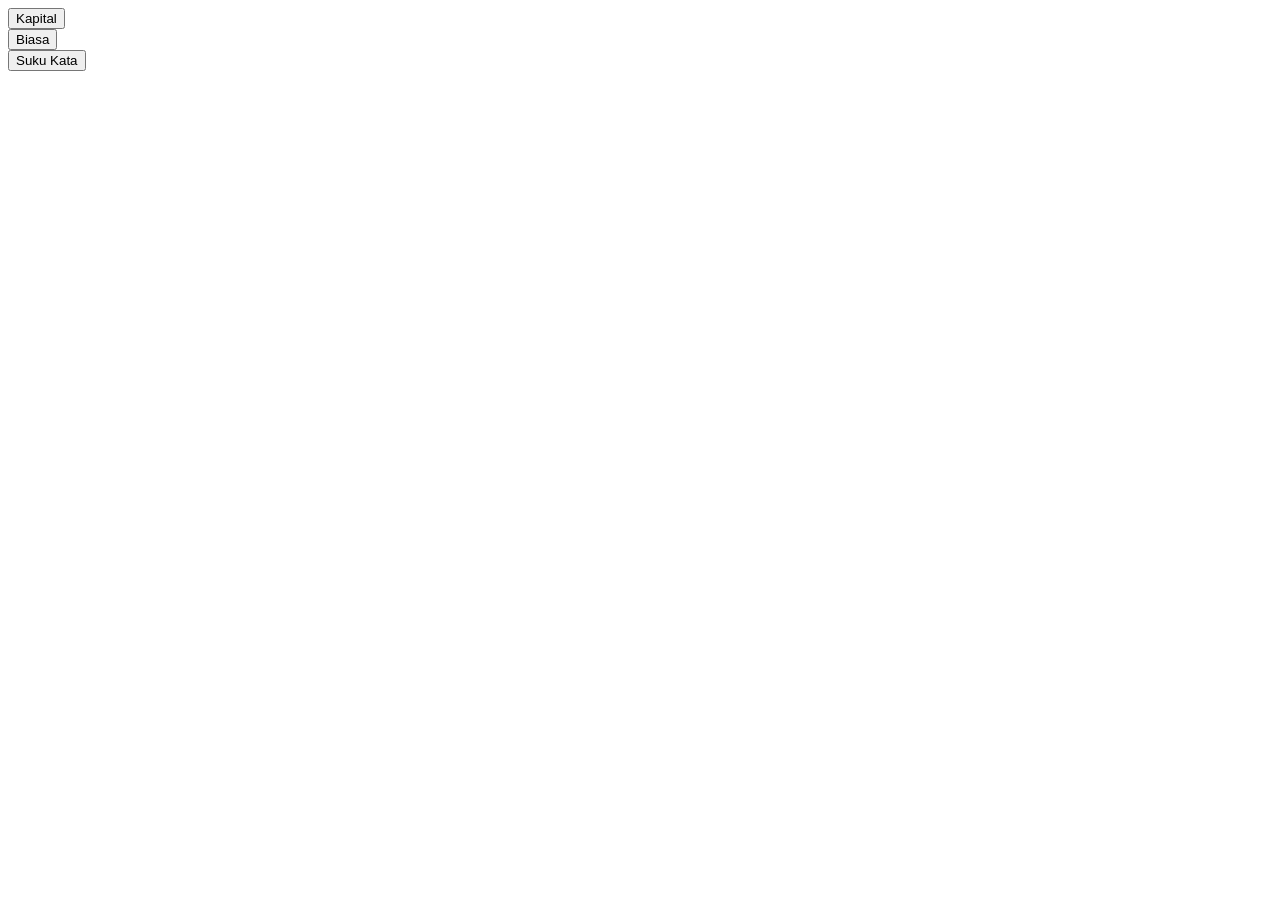
==== index.html @ ca83f66a "fisrt commit" ====
<!DOCTYPE html>
<html lang="en">
<head>
    <meta charset="UTF-8">
    <meta name="viewport" content="width=device-width, initial-scale=1.0">
    <title>Kuis mengenal huruf abjad</title>
</head>
<body>
    <div class="container">
        <section id="kapital">
            <button onclick="kapital()">Kapital</button>
        </section>
        <section id="biasa">
            <button onclick="biasa()">Biasa</button>
        </section>
        <section id="suku-kata">
            <button onclick="sukuKata()">Suku Kata</button>
        </section>
    </div>

    <script>
        function kapital(){
            window.location.href = 'kapital/index.html';
        }
        function biasa(){
            window.location.href = 'biasa/index.html';
        }
        function sukuKata(){
            window.location.href = 'suku-kata/index.html';
        }
    </script>
</body>
</html>
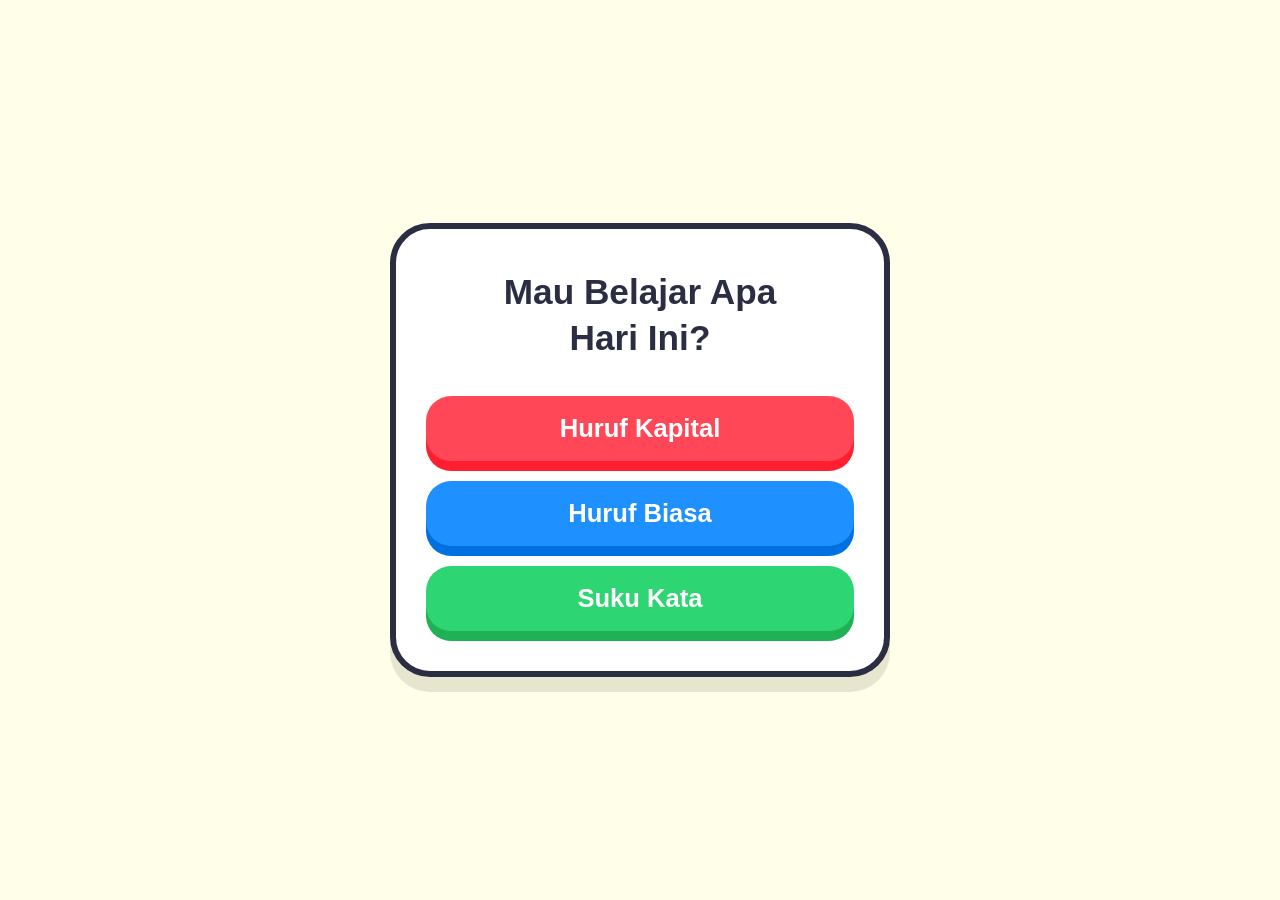
==== commit 470abccc: "Perbaikan tampilan dan menambahkan fitur untuk huruf biasa." ====
--- a/index.html
+++ b/index.html
@@ -4,18 +4,154 @@
     <meta charset="UTF-8">
     <meta name="viewport" content="width=device-width, initial-scale=1.0">
     <title>Kuis mengenal huruf abjad</title>
+    <link rel="stylesheet" href="https://cdnjs.cloudflare.com/ajax/libs/font-awesome/6.5.1/css/all.min.css">
+    
+    <style>
+        /* --- CSS INTERNAL --- */
+        * {
+            box-sizing: border-box;
+            margin: 0;
+            padding: 0;
+        }
+
+        body {
+            font-family: 'Comic Sans MS', 'Segoe UI', Roboto, sans-serif;
+            background-color: #FFFEE8; /* Kuning pastel cerah */
+            display: flex;
+            justify-content: center;
+            align-items: center;
+            min-height: 100vh;
+            padding: 20px;
+        }
+
+        /* Kontainer Utama Menu */
+        .container {
+            text-align: center;
+            padding: 40px 30px;
+            background: #ffffff;
+            border-radius: 40px;
+            box-shadow: 0 15px 0 #E6E5CE; /* Efek 3D tebal */
+            border: 6px solid #2b2d42;
+            max-width: 500px;
+            width: 100%;
+        }
+
+        /* Judul Menu Utama */
+        h1 {
+            font-size: 2.2rem;
+            color: #2b2d42;
+            margin-bottom: 35px;
+            text-shadow: 2px 2px 0px #FFF;
+            line-height: 1.3;
+        }
+
+        /* Tata Letak Pilihan Menu */
+        .menu-wrapper {
+            display: flex;
+            flex-direction: column;
+            gap: 20px; /* Jarak antar tombol */
+        }
+
+        /* Desain Tombol Menu Utama */
+        section button {
+            font-family: 'Comic Sans MS', sans-serif;
+            font-size: 1.6rem;
+            font-weight: bold;
+            color: #ffffff;
+            width: 100%;
+            padding: 18px 20px;
+            border: none;
+            border-radius: 25px;
+            cursor: pointer;
+            user-select: none;
+            transition: transform 0.1s ease, box-shadow 0.1s ease;
+        }
+
+        /* Kustomisasi Warna & Efek 3D Tiap Pilihan */
+        #kapital button {
+            background-color: #FF4757; /* Merah cerah */
+            box-shadow: 0 10px 0 #FF1F30;
+        }
+        #kapital button:hover {
+            transform: translateY(-4px);
+            box-shadow: 0 14px 0 #FF1F30;
+        }
+
+        #biasa button {
+            background-color: #1E90FF; /* Biru cerah */
+            box-shadow: 0 10px 0 #0070E0;
+        }
+        #biasa button:hover {
+            transform: translateY(-4px);
+            box-shadow: 0 14px 0 #0070E0;
+        }
+
+        #suku-kata button {
+            background-color: #2ED573; /* Hijau cerah */
+            box-shadow: 0 10px 0 #20B056;
+        }
+        #suku-kata button:hover {
+            transform: translateY(-4px);
+            box-shadow: 0 14px 0 #20B056;
+        }
+
+        /* Efek saat tombol ditekan (Berlaku tuk semua tombol) */
+        section button:active {
+            transform: translateY(10px);
+            box-shadow: 0 0px 0 transparent;
+        }
+
+        /* --- RESPONSIVE MOBILE STYLING --- */
+        @media screen and (max-width: 480px) {
+            .container {
+                padding: 30px 20px;
+                border-radius: 30px;
+                border-width: 5px;
+                box-shadow: 0 10px 0 #E6E5CE;
+            }
+
+            h1 {
+                font-size: 1.7rem;
+                margin-bottom: 25px;
+            }
+
+            section button {
+                font-size: 1.3rem;
+                padding: 14px 15px;
+                border-radius: 20px;
+            }
+            
+            /* Penyesuaian bayangan tombol di HP saat ditekan */
+            #kapital button { box-shadow: 0 7px 0 #FF1F30; }
+            #biasa button { box-shadow: 0 7px 0 #0070E0; }
+            #suku-kata button { box-shadow: 0 7px 0 #20B056; }
+            
+            #kapital button:hover { box-shadow: 0 9px 0 #FF1F30; }
+            #biasa button:hover { box-shadow: 0 9px 0 #0070E0; }
+            #suku-kata button:hover { box-shadow: 0 9px 0 #20B056; }
+
+            section button:active {
+                transform: translateY(7px);
+                box-shadow: 0 0px 0 transparent;
+            }
+        }
+    </style>
 </head>
 <body>
     <div class="container">
-        <section id="kapital">
-            <button onclick="kapital()">Kapital</button>
-        </section>
-        <section id="biasa">
-            <button onclick="biasa()">Biasa</button>
-        </section>
-        <section id="suku-kata">
-            <button onclick="sukuKata()">Suku Kata</button>
-        </section>
+        <h1>Mau Belajar Apa<br>Hari Ini?</h1>
+        
+        <div class="menu-wrapper">
+            <section id="kapital">
+                <button onclick="kapital()">Huruf Kapital</button>
+            </section>
+            <section id="biasa">
+                <button onclick="biasa()">Huruf Biasa</button>
+            </section>
+            <section id="suku-kata">
+                <button onclick="sukuKata()">Suku Kata</button>
+            </section>
+        </div>
     </div>
 
     <script>
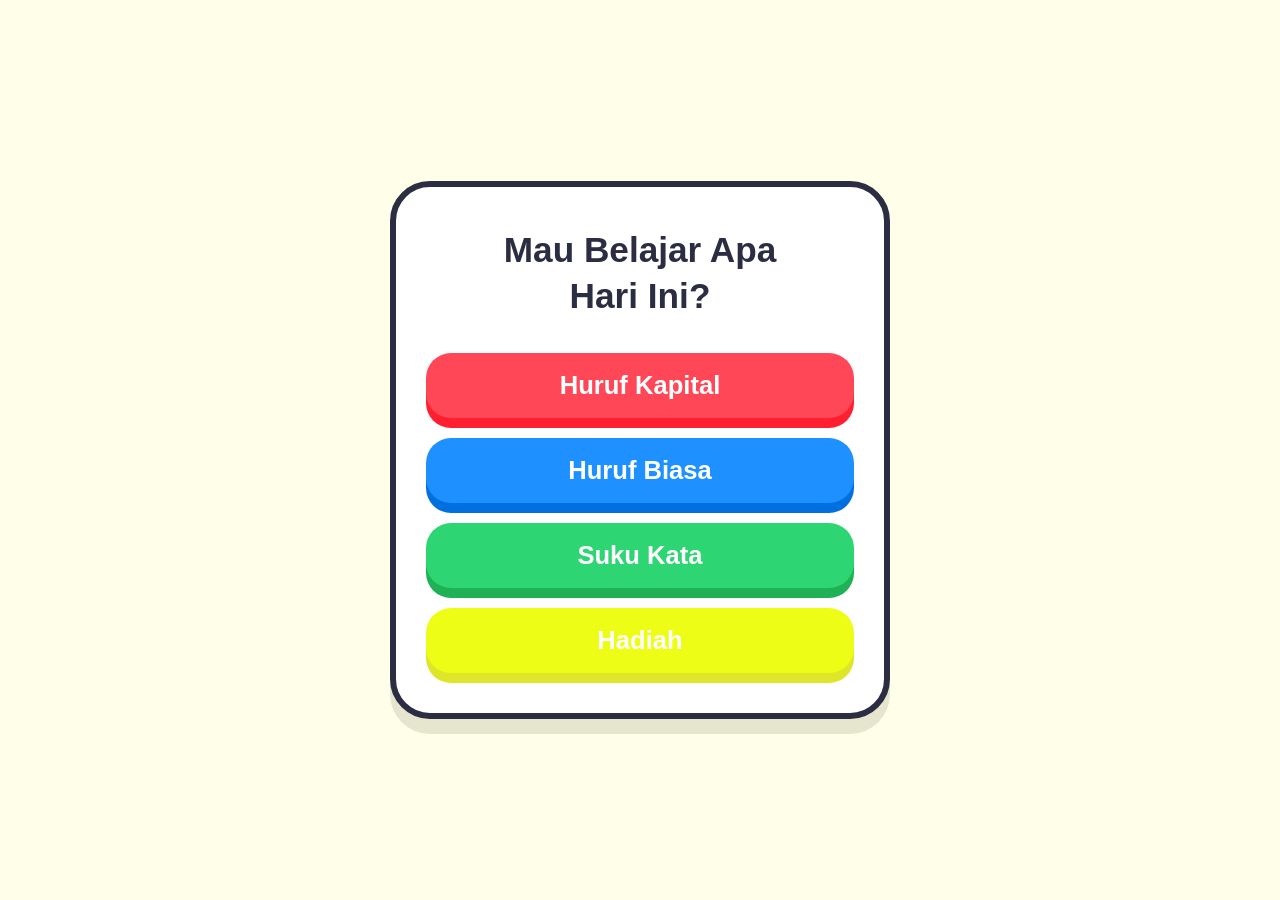
==== commit c80971eb: "Beberapa penyesuaian kecil." ====
--- a/index.html
+++ b/index.html
@@ -95,6 +95,15 @@
             box-shadow: 0 14px 0 #20B056;
         }
 
+        #hadiah button {
+            background-color: #eefd15; /* Hijau cerah */
+            box-shadow: 0 10px 0 #dfe529;
+        }
+        #hadiah button:hover {
+            transform: translateY(-4px);
+            box-shadow: 0 14px 0 #b4ce1c;
+        }
+
         /* Efek saat tombol ditekan (Berlaku tuk semua tombol) */
         section button:active {
             transform: translateY(10px);
@@ -151,6 +160,9 @@
             <section id="suku-kata">
                 <button onclick="sukuKata()">Suku Kata</button>
             </section>
+            <section id="hadiah">
+                <button onclick="hadiah()">Hadiah</button>
+            </section>
         </div>
     </div>
 
@@ -164,6 +176,9 @@
         function sukuKata(){
             window.location.href = 'suku-kata/index.html';
         }
+        function hadiah(){
+            window.location.href = 'hadiah.html'
+        }
     </script>
 </body>
 </html>
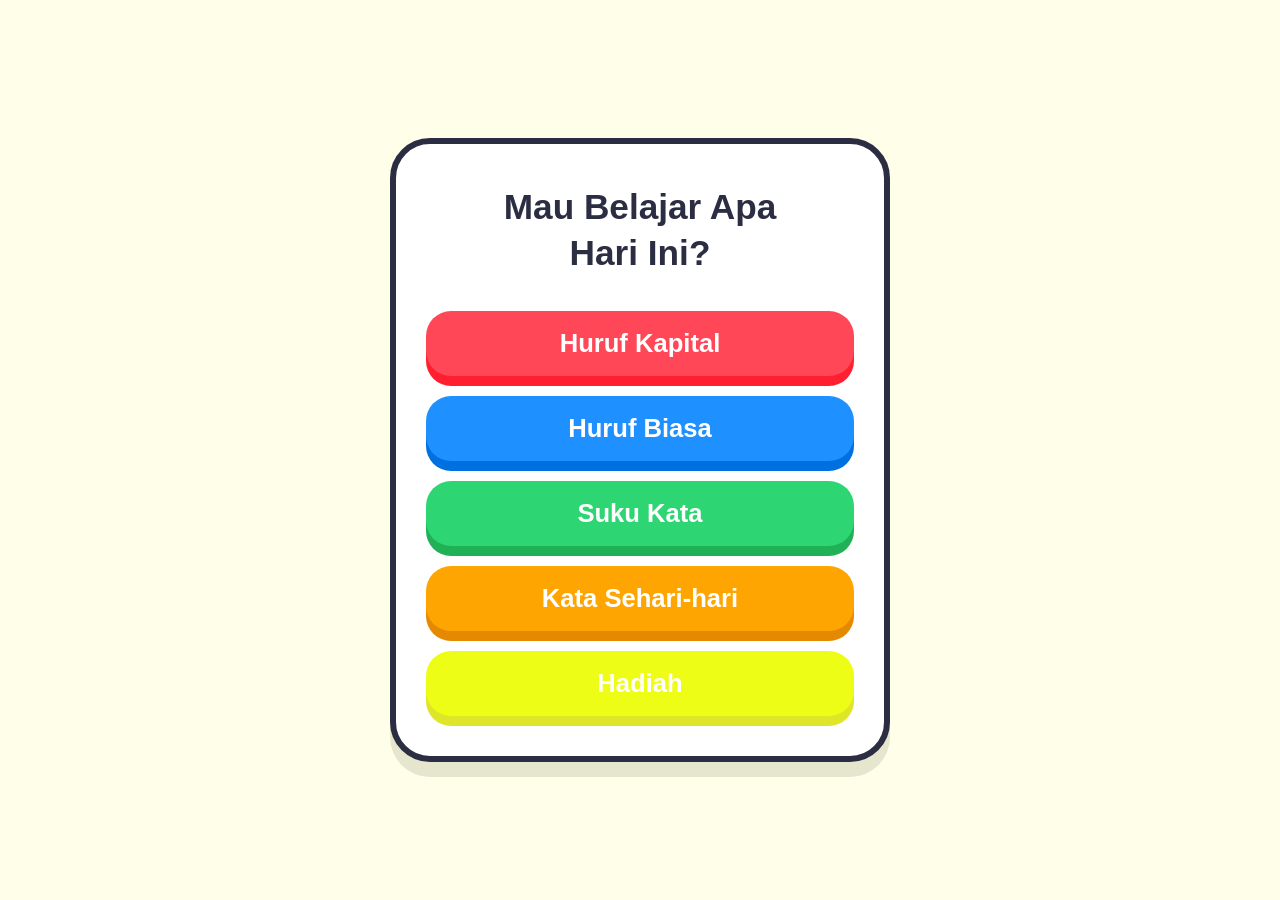
==== commit 7eda2f66: "feat: add new mode: kata sehari-hari" ====
--- a/index.html
+++ b/index.html
@@ -95,6 +95,15 @@
             box-shadow: 0 14px 0 #20B056;
         }
 
+        #kata-umum button {
+            background-color: #FFA502;
+            box-shadow: 0 10px 0 #E58A00;
+        }
+        #kata-umum button:hover {
+            transform: translateY(-4px);
+            box-shadow: 0 14px 0 #E58A00;
+        }
+
         #hadiah button {
             background-color: #eefd15; /* Hijau cerah */
             box-shadow: 0 10px 0 #dfe529;
@@ -134,10 +143,12 @@
             #kapital button { box-shadow: 0 7px 0 #FF1F30; }
             #biasa button { box-shadow: 0 7px 0 #0070E0; }
             #suku-kata button { box-shadow: 0 7px 0 #20B056; }
+            #kata-umum button { box-shadow: 0 7px 0 #E58A00; }
             
             #kapital button:hover { box-shadow: 0 9px 0 #FF1F30; }
             #biasa button:hover { box-shadow: 0 9px 0 #0070E0; }
             #suku-kata button:hover { box-shadow: 0 9px 0 #20B056; }
+            #kata-umum button:hover { box-shadow: 0 9px 0 #E58A00; }
 
             section button:active {
                 transform: translateY(7px);
@@ -160,6 +171,9 @@
             <section id="suku-kata">
                 <button onclick="sukuKata()">Suku Kata</button>
             </section>
+            <section id="kata-umum">
+                <button onclick="kataUmum()">Kata Sehari-hari</button>
+            </section>
             <section id="hadiah">
                 <button onclick="hadiah()">Hadiah</button>
             </section>
@@ -176,6 +190,9 @@
         function sukuKata(){
             window.location.href = 'suku-kata/index.html';
         }
+        function kataUmum(){
+            window.location.href = 'kata-umum/index.html';
+        }
         function hadiah(){
             window.location.href = 'hadiah.html'
         }
